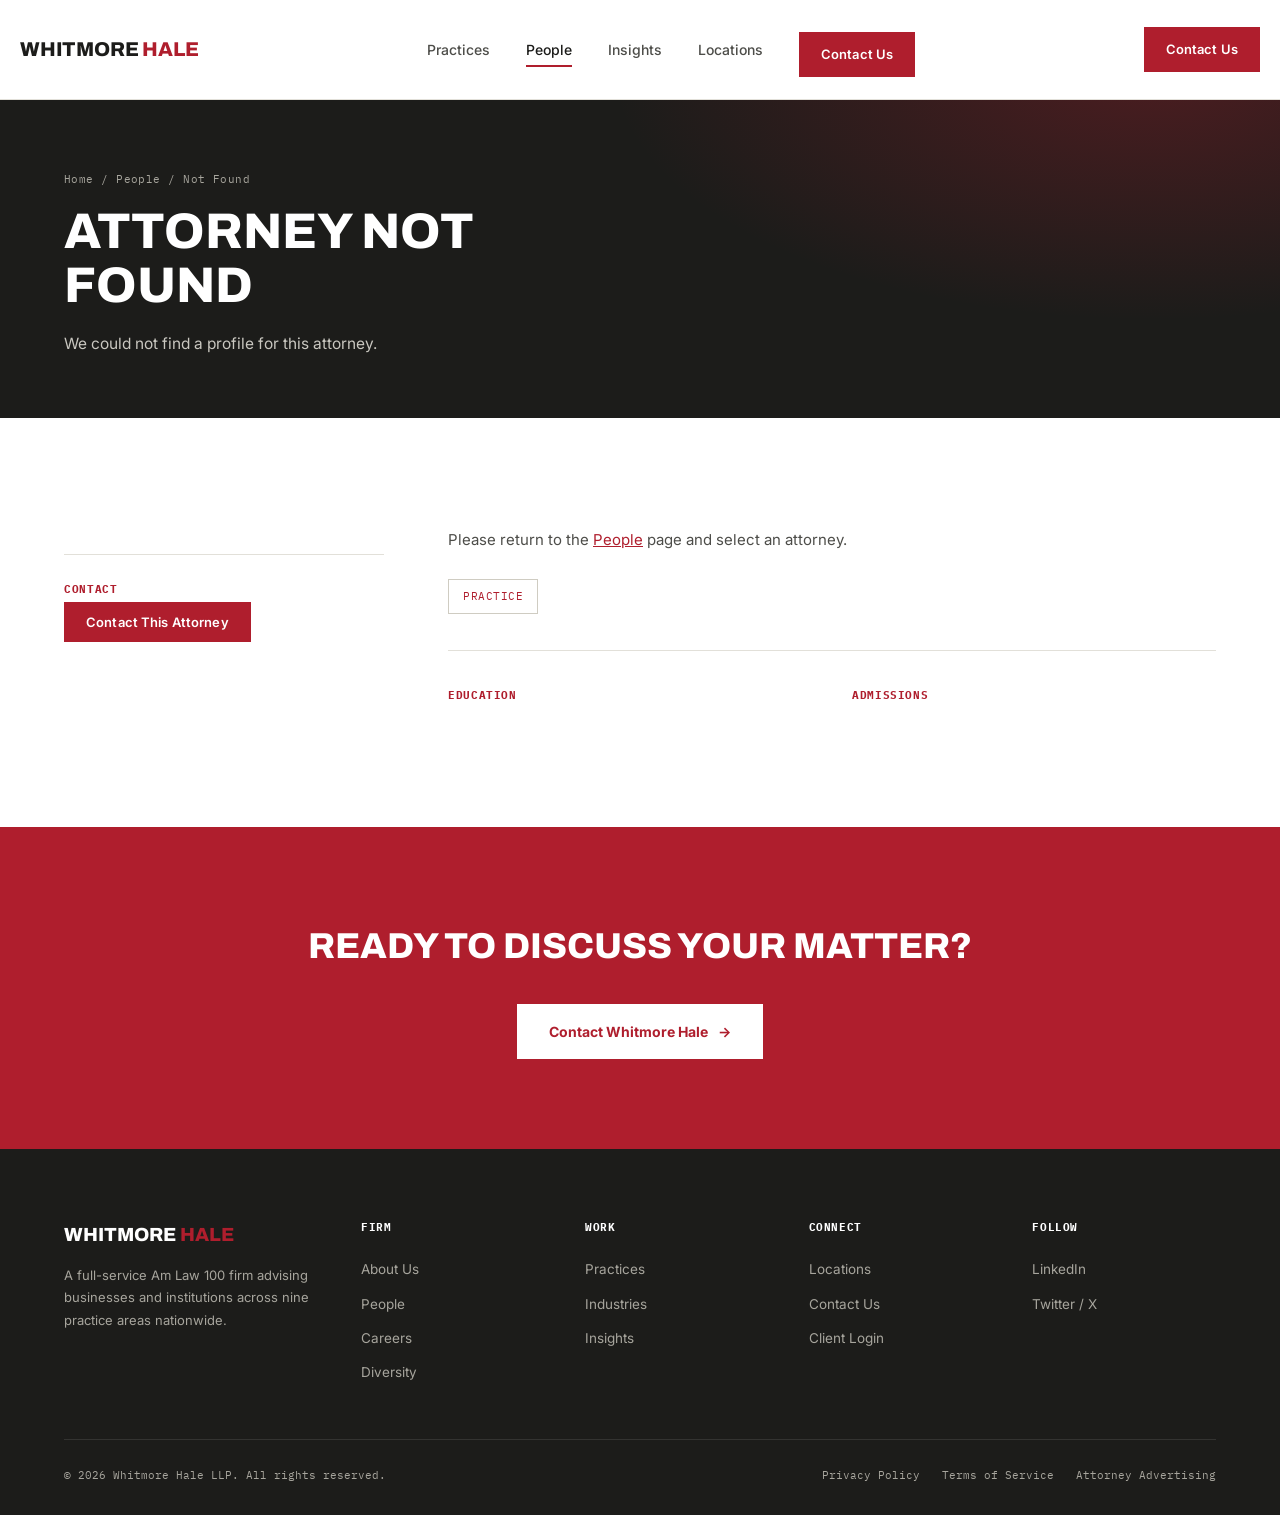
==== attorney.html @ 36b5e0cc "Add files via upload" ====
<!DOCTYPE html>
<html lang="en">

<head>
  <meta charset="UTF-8">
  <meta name="viewport" content="width=device-width, initial-scale=1.0">
  <title>Attorney | Whitmore Hale LLP</title>
  <link rel="preconnect" href="https://fonts.googleapis.com">
  <link rel="preconnect" href="https://fonts.gstatic.com" crossorigin>
  <link
    href="https://fonts.googleapis.com/css2?family=Archivo:wght@700;800&family=Inter:wght@300;400;500;600&family=IBM+Plex+Mono:wght@400;500&display=swap"
    rel="stylesheet">
  <link rel="stylesheet" href="style.css">
</head>

<body>



  <header class="site">
    <div class="wrap nav-inner">
      <a href="index.html" class="brand">WHITMORE <span>HALE</span></a>
      <button class="nav-toggle" id="navToggle" aria-label="Open menu" aria-expanded="false">☰</button>
      <nav class="links" id="navLinks">
        <a href="practices.html">Practices</a>
        <a href="people.html" class="active">People</a>
        <a href="insights.html">Insights</a>
        <a href="contact.html">Locations</a>
        <a href="contact.html" class="cta-btn" style="display:inline-block; margin-top:10px;">Contact Us</a>
      </nav>
      <div class="nav-icons">
        <a href="contact.html" class="cta-btn desktop-only">Contact Us</a>
      </div>
    </div>
  </header>

  <main>

    <section class="page-hero">
      <div class="wrap">
        <div class="breadcrumb"><a href="index.html">Home</a> / <a href="people.html">People</a> / <span
            id="crumbName">Attorney</span></div>
        <div class="eyebrow" id="bioPractice">Practice Area</div>
        <h1 id="bioName">Attorney Name</h1>
        <p class="lede" id="bioRole">Role</p>
      </div>
    </section>

    <section>
      <div class="wrap bio-grid">
        <div class="bio-side">
          <div class="bio-gallery" id="bioGallery"></div>
          <div class="info-block">
            <h5>Contact</h5>
            <div id="bioEmail"></div>
            <div id="bioPhone"></div>
            <div class="sub" id="bioOffice"></div>
          </div>
          <a href="contact.html" class="cta-btn">Contact This Attorney</a>
        </div>

        <div class="bio-content">
          <div id="bioParagraphs"></div>
          <span class="practice-tag" id="bioPracticeTag">Practice</span>

          <div class="credentials">
            <div>
              <h5>Education</h5>
              <ul id="bioEducation"></ul>
            </div>
            <div>
              <h5>Admissions</h5>
              <ul id="bioAdmissions"></ul>
            </div>
          </div>
        </div>
      </div>
    </section>

    <section class="cta-band" style="padding:90px 0;">
      <div class="wrap">
        <h2>Ready to discuss your matter?</h2>
        <a href="contact.html" class="btn-white">Contact Whitmore Hale <span class="arrow">→</span></a>
      </div>
    </section>

  </main>

  <footer>
    <div class="wrap">
      <div class="foot-grid">
        <div>
          <div class="foot-brand">WHITMORE <span>HALE</span></div>
          <p>A full-service Am Law 100 firm advising businesses and institutions across nine practice areas nationwide.
          </p>
        </div>
        <div class="foot-col">
          <h5>Firm</h5>
          <a href="index.html">About Us</a>
          <a href="people.html">People</a>
          <a href="#">Careers</a>
          <a href="#">Diversity</a>
        </div>
        <div class="foot-col">
          <h5>Work</h5>
          <a href="practices.html">Practices</a>
          <a href="index.html">Industries</a>
          <a href="insights.html">Insights</a>
        </div>
        <div class="foot-col">
          <h5>Connect</h5>
          <a href="contact.html">Locations</a>
          <a href="contact.html">Contact Us</a>
          <a href="#">Client Login</a>
        </div>
        <div class="foot-col">
          <h5>Follow</h5>
          <a href="#">LinkedIn</a>
          <a href="#">Twitter / X</a>
        </div>
      </div>
      <div class="foot-bottom">
        <div>© 2026 Whitmore Hale LLP. All rights reserved.</div>
        <div class="foot-links">
          <a href="#">Privacy Policy</a>
          <a href="#">Terms of Service</a>
          <a href="#">Attorney Advertising</a>
        </div>
      </div>
    </div>
  </footer>

  <script src="script.js"></script>
  <script>
    // ---- attorney data (edit / extend as needed) ----
    const attorneyData = {
      'robert-hale': {
        name: 'Oren J. Warshavsky',
        practice: 'BakerHostetler',
        photos: ['images/1.png'],
        email: 'kaieager@eclipsezen.com',
        phone: '+1 (832) 345-4051',
        bio: [
          'Robert Warshavsky is the co-leader of BakerHostetler\'s Global Fraud and International Asset Tracing and Recovery team. His practice focuses on multi-jurisdictional litigation, international asset tracing and recovery, cross-border litigation, intellectual property, bankruptcy, commercial disputes, digital assets, and related complex matters.',

          'According to BakerHostetler\'s official profile, Warshavsky has secured over $9 billion in monetary recoveries for clients. His representative experience includes the Bernard L. Madoff Investment Securities liquidation case, where he provided legal services to the liquidation trustee team.',

          'His international asset recovery practice includes tracing and recovering assets across borders, enforcement of foreign judgments, and enforcement of international arbitration awards. He has also been involved in litigation concerning Nazi-looted artworks related to Egon Schiele. In 2024, the New York State Supreme Court issued a ruling regarding ownership of a Schiele watercolor, and BakerHostetler\'s official page lists Warshavsky as counsel in that case.'
        ],
        education: ['J.D., Case Western Reserve University School of Law', 'B.A., Economics, Ohio State University'],
        admissions: ['Ohio', 'U.S. District Court, Northern District of Ohio']
      },
      'diane-okafor': {
        name: 'John B. Quinn',
        role: 'Partner · Litigation',
        practice: 'Litigation',
        initials: 'DO',
        photos: ['images/2.png'],
        email: 'kaieager@eclipsezen.com',
        phone: '+1 (832) 345-4051',
        bio: [
          'John Quinn is the Founder and Chairman of Quinn Emanuel, focusing on commercial litigation, international disputes, crisis management, and arbitration. Quinn Emanuel currently has more than 1,300 lawyers across 33 offices in 12 countries.',

          'According to Quinn Emanuel\'s official profile, John Quinn has a long-standing practice in high-stakes commercial litigation. He has been recognized by The American Lawyer as a "master strategist" and named a Legal Legend by Lawdragon.',

          'One of his most notable representative matters is the 3M Combat Arms Earplugs Litigation, in which Quinn Emanuel represented more than 250,000 service members in related litigation. The litigation ultimately resulted in a settlement of approximately $6.01 billion. Quinn Emanuel\'s official materials in 2026 continue to identify the case as one of John Quinn\'s major victories.'
        ],
        education: ['J.D., University of Michigan Law School', 'B.A., Political Science, University of Virginia'],
        admissions: ['Ohio', 'New York', 'U.S. Court of Appeals, Sixth Circuit']
      },
      'marcus-feldman': {
        name: 'Alex Spiro',
        role: 'Partner · Intellectual Property',
        practice: 'Intellectual Property',
        initials: 'MF',
        photos: ['images/3.png'],
        email: 'kaieager@eclipsezen.com',
        phone: '+1 (832) 345-4051',
        office: 'New York',
        bio: [
          'Alex Spiro is a prominent American criminal defense and litigation attorney. He graduated from Harvard Law School and previously served as a Manhattan prosecutor before entering private practice. According to Quinn Emanuel\'s official profile, he has tried more than 50 cases to verdict as lead counsel.',

          'Earlier in his career as a prosecutor, Spiro was involved in several significant criminal matters, including the Rodney Alcala case, the Travis Woods case, and investigations conducted by the Conviction Integrity Unit involving potential wrongful convictions.',

          'His practice has since expanded to include white-collar criminal defense, corporate internal investigations, securities, intellectual property, bankruptcy, financial disputes, digital assets, and media and entertainment litigation. Quinn Emanuel also identifies him as a prominent attorney within its Blockchain and Digital Asset Practice.'
        ],
        education: ['J.D., Columbia Law School', 'B.S., Electrical Engineering, Georgia Institute of Technology'],
        admissions: ['New York', 'U.S. Patent and Trademark Office']
      },
      'angela-whitmore': {
        name: 'Loretta E. Lynch',
        role: 'Partner · Labor & Employment',
        practice: 'Labor & Employment',
        initials: 'AW',
        photos: ['images/4.png'],
        email: 'kaieager@eclipsezen.com',
        phone: '+1 (832) 345-4051',
        bio: [
          'Loretta Lynch is a distinguished American attorney whose practice focuses on white-collar matters, government investigations, the Foreign Corrupt Practices Act (FCPA), anti-corruption, internal investigations, and high-stakes litigation. She served as the 83rd Attorney General of the United States from 2015 to 2017.',

          'According to Paul Weiss\'s official profile, Lynch twice served as the U.S. Attorney for the Eastern District of New York and held several senior positions at the U.S. Department of Justice. Her government experience includes leading complex federal investigations and enforcement matters involving financial crimes, corruption, and corporate misconduct.',

          'Her representative matters include an internal investigation involving BlackRock, an independent investigation into the Department of Public Safety at Syracuse University, an NCAA investigation involving North Carolina State University, an internal investigation for a Fortune 50 energy company, and high-profile discrimination litigation involving McDonald\'s. She has also advised companies on ESG, compliance, and corporate governance matters.',

          'In her independent investigation for Syracuse University, Lynch led a team that interviewed 77 witnesses and reviewed extensive documentary, video, and internal materials. Her combination of senior government experience and private-practice work makes her particularly experienced in complex investigations, regulatory matters, and high-stakes corporate disputes.'
        ],
        education: ['J.D., Case Western Reserve University School of Law', 'B.A., Labor Relations, Cornell University'],
        admissions: ['Ohio']
      },
      'thomas-reyes': {
        name: 'Neal Katyal',
        role: 'Partner · Tax',
        practice: 'Tax',
        initials: 'TR',
        photos: ['images/5.png'],
        email: 'kaieager@eclipsezen.com',
        phone: '+1 (832) 345-4051',
        bio: [
          'Neal Katyal is a prominent American appellate and Supreme Court litigator whose practice focuses on Supreme Court litigation, appellate litigation, constitutional law, government investigations, and complex commercial disputes. He previously served as the U.S. Solicitor General and is a key leader of Hogan Lovells\' appellate practice.',

          'According to Hogan Lovells\' official profile, Katyal has argued numerous significant cases before the U.S. Supreme Court and has received longstanding recognition from organizations including Chambers and Lawdragon. His practice encompasses some of the most consequential constitutional, regulatory, and appellate matters in the United States.',

          'His representative matters include Moore v. Harper, a major U.S. Supreme Court election and constitutional case in which Katyal represented Common Cause, and Allen v. Milligan, which involved Alabama congressional redistricting and the Voting Rights Act, where the Hogan Lovells team achieved a significant victory.',

          'Katyal also served as a member of the Minnesota Special Attorney General\'s team in the appeal arising from the George Floyd case, helping successfully defend Derek Chauvin\'s second-degree murder conviction. His combination of Supreme Court experience, government service, and complex appellate litigation makes him one of the most prominent appellate advocates in the United States.'
        ],
        education: ['LL.M., Taxation, New York University School of Law', 'J.D., Georgetown University Law Center'],
        admissions: ['District of Columbia', 'New York', 'U.S. Tax Court']
      },
      'sarah-lindqvist': {
        name: 'Richard E. “Rick” Climan',
        role: 'Partner · Data Privacy & Cybersecurity',
        practice: 'Data Privacy & Cybersecurity',
        initials: 'SL',
        photos: ['images/6.png'],
        email: 'kaieager@eclipsezen.com',
        phone: '+1 (832) 345-4051',
        bio: [
          'He is a highly experienced corporate attorney who has practiced technology and life sciences M&A for more than 30 years. According to Hogan Lovells\' official profile, he is recognized as a leading figure in technology M&A and has advised clients on some of the most significant transactions in the sector.',

          'His representative transactions include Walmart\'s approximately $16 billion acquisition of a roughly 77% stake in Flipkart, one of the largest technology and e-commerce transactions in India, and Marvell Technology\'s approximately $10 billion acquisition of Inphi, a major semiconductor industry transaction.',

          'These matters reflect his extensive experience handling large-scale and cross-border technology M&A transactions. He has also been inducted into the Lawdragon Hall of Fame, and Hogan Lovells describes him as one of Silicon Valley\'s most prominent technology M&A lawyers.'
        ],
        education: ['J.D., Fordham University School of Law', 'B.S., Computer Science, University of Wisconsin–Madison'],
        admissions: ['New York', 'Certified Information Privacy Professional (CIPP/US)']
      },
      'james-cho': {
        name: 'John Rhie',
        role: 'Partner · Real Estate',
        practice: 'Real Estate',
        initials: 'JC',
        photos: ['images/7.png'],
        email: 'kaieager@eclipsezen.com',
        phone: '+1 (832) 345-4051',
        bio: [
          'John Rhie is the Managing Partner of Quinn Emanuel\'s Asia-Pacific region and the head of its international arbitration practice in Asia. His practice focuses on international commercial arbitration, investment treaty arbitration, cross-border litigation, international commercial disputes, and white-collar crime. He has extensive experience as both counsel and arbitrator before major arbitral institutions, including HKIAC, ICC, ICSID, KCAB, LCIA, and SIAC, as well as in ad hoc arbitrations worldwide.',

          'According to Quinn Emanuel\'s official profile, Rhie is widely recognized as a leading international arbitration practitioner. He has been consistently ranked by major legal publications, including Chambers & Partners and The Legal 500. Chambers & Partners has recognized him as a Band 1 practitioner in Greater China and Korea, while clients have praised his strategic thinking, judgment, and ability to handle complex international disputes. He was also recognized by the Asian Legal Business Awards as the International Law Firm Leader of the Year in 2024.',

          'His representative matters include representing Bombardier Transportation and Daelim Construction in a PPP arbitration against a Korean local government, which resulted in an arbitration award exceeding $750 million. He has also represented Korean private equity funds, international investment banks, major Korean manufacturers, international energy companies, UFC, and Formula One Administration in significant cross-border disputes.',

          'Rhie has handled disputes involving post-acquisition claims valued at approximately $1 billion, as well as SIAC arbitrations involving Korean private equity funds. His cross-border litigation experience includes matters before the English High Court and complex, high-value disputes spanning multiple jurisdictions, including the United States, Panama, the British Virgin Islands, and South Korea.',

          'In addition to his practice as counsel, Rhie frequently serves as an arbitrator. He has taught as an adjunct professor at Seoul National University and the Judicial Research and Training Institute of the Supreme Court of Korea. He has also been appointed to arbitration panels and committees associated with institutions including the Hong Kong International Arbitration Centre, the China International Economic and Trade Arbitration Commission, and the KCAB International Arbitration Court.'
        ],
        education: ['J.D., Ohio State University Moritz College of Law', 'B.B.A., Finance, University of Notre Dame'],
        admissions: ['Ohio']
      },
      'priya-raman': {
        name: 'Susanna M. Buerge',
        role: 'Partner · Healthcare',
        practice: 'Healthcare',
        initials: 'PR',
        photos: ['images/8.png'],
        email: 'kaieager@eclipsezen.com',
        phone: '+1 (832) 345-4051',
        bio: [
          'Susanna Buergel is a leading securities and commercial litigator whose practice focuses on securities litigation, white-collar defense, internal investigations, and restructuring litigation. She is a partner in Paul Weiss\'s Litigation Department and serves as co-chair of the firm\'s Securities Litigation & Enforcement Group. She earned her J.D. from Columbia Law School in 1999, where she served as an Articles Editor of the Columbia Law Review and was a Harlan Fiske Stone Scholar.',

          'Buergel has extensive experience defending financial institutions, corporations, and underwriters in complex securities and commercial matters in federal and state courts across the United States. She also regularly represents clients before the Securities and Exchange Commission, the U.S. Department of Justice, and numerous federal and state regulators. Her representative matters include defending the underwriting syndicates in securities class actions arising from the Altice USA, Canaan Inc., Lizhi, and Opera Limited IPOs, as well as representing Barclays Capital and Macquarie Infrastructure in securities litigation.',

          'Her recent and notable representations include Citigroup in multiple securities, regulatory, and commercial matters, including appellate and Delaware Chancery Court victories; Morgan Stanley in significant antitrust and data-breach class actions; Nikola Corporation and its officers and directors in securities and derivative litigation; Fresenius in successfully terminating its proposed $4.3 billion acquisition of Akorn Pharmaceuticals following alleged FDA data-integrity issues; Viking Global Investors in a Delaware Chancery Court dispute; Virtu Financial in litigation relating to its $1.4 billion acquisition of Knight Capital Group; and Ericsson in securities class action litigation in the Southern District of New York.',

          'Buergel has also represented major financial institutions in investigations involving antitrust issues, Bank Secrecy Act and anti-money-laundering compliance, sales practices, incentive compensation, and other regulatory matters. She has received extensive recognition from leading legal publications and directories, including Chambers USA, Legal 500 US, Benchmark Litigation, Law360, and Lawdragon. She has been recognized as a Band 1 practitioner for Securities: Litigation in New York by Chambers USA and has been repeatedly named among the leading securities and financial services litigators in the United States.',

          'Among her professional honors, Buergel has been named a Law360 MVP multiple times, recognized among Law360\'s Most Influential Women in Securities Law, and selected as a Lawdragon Legal Legend. She has also been repeatedly recognized among Lawdragon\'s 500 Leading Lawyers and Benchmark Litigation\'s leading litigation practitioners. In addition to her private practice, she serves as an adjunct lecturer at Columbia Law School, where she teaches trial practice.'
        ],
        education: ['J.D., University of Chicago Law School', 'B.A., Biology, Washington University in St. Louis'],
        admissions: ['Ohio', 'Illinois']
      }
    };

    const params = new URLSearchParams(window.location.search);
    const id = params.get('id');
    const a = attorneyData[id];

    if (a) {
      document.title = a.name + ' | Whitmore Hale LLP';
      document.getElementById('crumbName').textContent = a.name;
      document.getElementById('bioPractice').textContent = a.practice;
      document.getElementById('bioPracticeTag').textContent = a.practice;
      document.getElementById('bioName').textContent = a.name;
      document.getElementById('bioRole').textContent = a.role;
      document.getElementById('bioEmail').textContent = a.email;
      document.getElementById('bioPhone').textContent = a.phone;
      document.getElementById('bioOffice').textContent = a.office;

      const gallery = document.getElementById('bioGallery');
      const photos = (a.photos || []).slice(0, 3);
      if (photos.length === 0) {
        gallery.className = 'bio-gallery';
        gallery.innerHTML = `<div class="bio-photo" data-initial="${a.initials}"></div>`;
      } else if (photos.length === 1) {
        gallery.className = 'bio-gallery';
        gallery.innerHTML = `<div class="bio-photo"><img src="${photos[0]}" alt="${a.name}"></div>`;
      } else if (photos.length === 2) {
        gallery.className = 'bio-gallery bio-gallery-2';
        gallery.innerHTML = photos.map(p => `<div class="bio-photo"><img src="${p}" alt="${a.name}"></div>`).join('');
      } else {
        gallery.className = 'bio-gallery bio-gallery-3';
        gallery.innerHTML = `
        <div class="bio-photo bio-photo-main"><img src="${photos[0]}" alt="${a.name}"></div>
        <div class="bio-photo-sub">
          <div class="bio-photo"><img src="${photos[1]}" alt="${a.name}"></div>
          <div class="bio-photo"><img src="${photos[2]}" alt="${a.name}"></div>
        </div>`;
      }

      const paraWrap = document.getElementById('bioParagraphs');
      a.bio.forEach(p => {
        const el = document.createElement('p');
        el.textContent = p;
        paraWrap.appendChild(el);
      });

      const eduList = document.getElementById('bioEducation');
      a.education.forEach(item => {
        const li = document.createElement('li');
        li.textContent = item;
        eduList.appendChild(li);
      });

      const admitList = document.getElementById('bioAdmissions');
      a.admissions.forEach(item => {
        const li = document.createElement('li');
        li.textContent = item;
        admitList.appendChild(li);
      });
    } else {
      document.getElementById('crumbName').textContent = 'Not Found';
      document.getElementById('bioName').textContent = 'Attorney Not Found';
      document.getElementById('bioRole').textContent = 'We could not find a profile for this attorney.';
      document.getElementById('bioPractice').textContent = '';
      document.getElementById('bioParagraphs').innerHTML = '<p>Please return to the <a href="people.html" style="color:var(--red); text-decoration:underline;">People</a> page and select an attorney.</p>';
    }
  </script>
</body>

</html>
---- style.css ----
:root{
  --paper:#ffffff;
  --stone:#f4f3f0;
  --stone-2:#eceae4;
  --ink:#1c1c1a;
  --ink-soft:#4d4d49;
  --dim:#83837c;
  --red:#af1e2d;
  --red-dark:#7c1420;
  --line:#e2e0d9;
  --line-strong:#cfccc2;
  --display:'Archivo', sans-serif;
  --sans:'Inter', sans-serif;
  --mono:'IBM Plex Mono', monospace;
  --ease: cubic-bezier(.2,.65,.15,1);
}

*{box-sizing:border-box; margin:0; padding:0;}
html{scroll-behavior:smooth;}
body{
  background:var(--paper);
  color:var(--ink);
  font-family:var(--sans);
  font-weight:400;
  line-height:1.65;
  overflow-x:hidden;
}
a{color:inherit; text-decoration:none;}
::selection{background:var(--red); color:var(--paper);}
:focus-visible{outline:2px solid var(--red); outline-offset:3px;}
img{max-width:100%; display:block;}

.wrap{max-width:1240px; margin:0 auto; padding:0 44px;}
@media (max-width:640px){ .wrap{padding:0 22px;} }

.eyebrow{
  font-family:var(--mono);
  font-size:11px;
  letter-spacing:.14em;
  text-transform:uppercase;
  color:var(--red);
  display:flex; align-items:center; gap:10px;
  font-weight:500;
}

/* ---------- TOP UTILITY BAR ---------- */
.utility-bar{
  background:var(--ink); color:#d8d6cf;
  font-family:var(--mono); font-size:11px; letter-spacing:.04em;
}
.utility-inner{
  display:flex; justify-content:flex-end; gap:28px;
  padding:9px 0;
}
.utility-inner a{opacity:.85; transition:opacity .2s;}
.utility-inner a:hover{opacity:1; color:var(--paper);}
@media (max-width:700px){ .utility-bar{display:none;} }

/* ---------- NAV ---------- */
header.site{
  position:sticky; top:0; z-index:100;
  background:rgba(255,255,255,0.96);
  backdrop-filter:blur(8px);
  border-bottom:1px solid var(--line);
}
.nav-inner{
  display:flex; align-items:center; justify-content:space-between;
  padding:22px 0;
}
.brand{
  font-family:var(--display);
  font-weight:800;
  font-size:20px;
  letter-spacing:-0.01em;
  color:var(--ink);
  text-transform:uppercase;
}
.brand span{color:var(--red);}
nav.links{display:flex; align-items:center; gap:36px; font-size:14px;}
nav.links a:not(.cta-btn){
  position:relative; padding:6px 0; color:var(--ink-soft);
  font-weight:500; transition:color .25s;
}
nav.links a:not(.cta-btn):hover, nav.links a:not(.cta-btn).active{color:var(--ink);}
nav.links a:not(.cta-btn)::after{
  content:''; position:absolute; left:0; bottom:0; width:0; height:2px;
  background:var(--red); transition:width .3s var(--ease);
}
nav.links a:not(.cta-btn):hover::after, nav.links a:not(.cta-btn).active::after{width:100%;}
.nav-icons{display:flex; align-items:center; gap:18px;}
.icon-btn{
  width:38px; height:38px; display:flex; align-items:center; justify-content:center;
  border:1px solid var(--line-strong); background:none; cursor:pointer;
  color:var(--ink); transition:border-color .25s, background .25s;
}
.icon-btn:hover{border-color:var(--red); background:var(--stone);}
.cta-btn{
  font-family:var(--sans); font-size:13px; font-weight:600; letter-spacing:.01em;
  background:var(--red); color:var(--paper); padding:12px 22px;
  transition:background .25s;
}
.cta-btn:hover{background:var(--red-dark);}
.nav-toggle{display:none; background:none; border:none; color:var(--ink); font-size:22px; cursor:pointer;}
@media (max-width:900px){
  nav.links{
    position:fixed; top:0; left:0; right:0; bottom:0; z-index:200;
    flex-direction:column; align-items:flex-start; justify-content:flex-start; gap:0;
    background:var(--paper); padding:100px 26px 26px;
    transform:translateX(100%); transition:transform .35s var(--ease);
  }
  nav.links.open{transform:translateX(0);}
  nav.links a:not(.cta-btn){padding:18px 0; border-bottom:1px solid var(--line); font-size:19px; width:100%;}
  .nav-toggle{display:block; z-index:201;}
  .nav-icons .icon-btn.search-desktop{display:none;}
}

/* ---------- HERO w/ signature search ---------- */
.hero{
  padding:96px 0 0;
  background:var(--ink);
  color:var(--paper);
  position:relative;
  overflow:hidden;
}
.hero::before{
  content:'';
  position:absolute; inset:0;
  background:
    radial-gradient(1100px 480px at 15% -10%, rgba(175,30,45,0.35), transparent 60%),
    radial-gradient(700px 500px at 100% 110%, rgba(175,30,45,0.18), transparent 60%);
}
.hero-inner{position:relative; text-align:center; padding-bottom:90px;}
.hero .eyebrow{justify-content:center; color:#e2a4ab;}
.hero h1{
  font-family:var(--display); font-weight:800; text-transform:uppercase;
  font-size:clamp(34px,6vw,72px); line-height:1.04; letter-spacing:-0.01em;
  margin:24px auto 22px; max-width:16ch;
}
.hero p.lede{
  font-size:17px; color:#c9c7c0; max-width:56ch; margin:0 auto; font-weight:300;
}

/* signature: oversized search-first block, cutting into hero */
.search-block{
  position:relative; margin-top:52px;
  max-width:760px; margin-left:auto; margin-right:auto;
}
.search-form{
  display:flex; align-items:stretch;
  background:var(--paper); border-radius:2px;
  box-shadow:0 24px 60px -20px rgba(0,0,0,0.5);
}
.search-form input{
  flex:1; border:none; background:none; padding:22px 24px;
  font-family:var(--sans); font-size:16px; color:var(--ink);
}
.search-form input:focus{outline:none;}
.search-form input::placeholder{color:var(--dim);}
.search-form button{
  border:none; background:var(--red); color:var(--paper);
  padding:0 30px; font-family:var(--sans); font-weight:600; font-size:14px;
  cursor:pointer; transition:background .25s; display:flex; align-items:center; gap:8px;
}
.search-form button:hover{background:var(--red-dark);}
.search-tags{
  display:flex; gap:10px; justify-content:center; flex-wrap:wrap; margin-top:22px;
}
.search-tags span{
  font-family:var(--mono); font-size:11px; color:#a7a59d;
  border:1px solid rgba(255,255,255,0.18); padding:7px 14px; border-radius:20px;
  transition:border-color .2s, color .2s; cursor:default;
}
.search-tags span:hover{border-color:var(--red); color:var(--paper);}
@media (max-width:640px){
  .search-form{flex-direction:column;}
  .search-form button{padding:16px; justify-content:center;}
}

/* stat strip under hero, dark to light seam */
.hero-stats{
  position:relative; background:var(--ink);
  border-top:1px solid rgba(255,255,255,0.08);
}
.hero-stats .wrap{
  display:grid; grid-template-columns:repeat(4,1fr);
  padding:0;
}
.hero-stats .stat{
  padding:34px 30px; border-left:1px solid rgba(255,255,255,0.1);
  text-align:center;
}
.hero-stats .stat:first-child{border-left:none;}
.hero-stats .n{font-family:var(--display); font-weight:800; font-size:32px; color:var(--paper);}
.hero-stats .l{font-size:11.5px; color:#a7a59d; margin-top:6px; letter-spacing:.03em;}
@media (max-width:760px){
  .hero-stats .wrap{grid-template-columns:repeat(2,1fr);}
  .hero-stats .stat:nth-child(3){border-left:none;}
  .hero-stats .stat{border-bottom:1px solid rgba(255,255,255,0.1);}
}

/* ---------- reveal ---------- */
.reveal{opacity:0; transform:translateY(24px); transition:opacity .7s var(--ease), transform .7s var(--ease);}
.reveal.in{opacity:1; transform:none;}

/* ---------- SECTIONS ---------- */
section{padding:110px 0;}
.section-alt{background:var(--stone);}
.sec-head{
  display:flex; justify-content:space-between; align-items:flex-end; gap:40px;
  margin-bottom:56px; flex-wrap:wrap;
}
.sec-head h2{
  font-family:var(--display); font-weight:800; text-transform:uppercase;
  font-size:clamp(26px,3.4vw,40px); margin-top:14px; letter-spacing:-0.005em;
  max-width:14ch;
}
.sec-head p{color:var(--ink-soft); font-size:15px; max-width:44ch;}
.link-arrow{
  font-family:var(--sans); font-size:13.5px; font-weight:600; color:var(--red);
  display:inline-flex; align-items:center; gap:8px; white-space:nowrap;
  border-bottom:1px solid transparent; transition:border-color .25s;
}
.link-arrow:hover{border-color:var(--red);}
.link-arrow .arrow{transition:transform .25s var(--ease);}
.link-arrow:hover .arrow{transform:translateX(4px);}

/* ---------- PRACTICE GRID ---------- */
.practice-grid{
  display:grid; grid-template-columns:repeat(3,1fr); gap:1px;
  background:var(--line); border:1px solid var(--line);
}
.practice-card{
  background:var(--paper); padding:36px 30px;
  transition:background .3s;
  display:flex; flex-direction:column; gap:14px;
}
.practice-card:hover{background:var(--stone);}
.practice-card .idx{font-family:var(--mono); font-size:11px; color:var(--dim);}
.practice-card h3{font-family:var(--display); font-weight:700; font-size:18.5px; text-transform:uppercase; letter-spacing:-0.005em;}
.practice-card p{font-size:13.5px; color:var(--ink-soft);}
.practice-card .go{
  margin-top:auto; font-family:var(--mono); font-size:11px; color:var(--red);
  display:flex; align-items:center; gap:6px; opacity:0; transform:translateX(-6px);
  transition:opacity .25s, transform .25s;
}
.practice-card:hover .go{opacity:1; transform:none;}
@media (max-width:900px){ .practice-grid{grid-template-columns:repeat(2,1fr);} }
@media (max-width:600px){ .practice-grid{grid-template-columns:1fr;} }

/* ---------- INDUSTRIES STRIP ---------- */
.industries{
  display:flex; flex-wrap:wrap; gap:12px;
}
.industry-pill{
  font-family:var(--sans); font-size:13.5px; font-weight:500; color:var(--ink);
  border:1px solid var(--line-strong); padding:12px 20px;
  transition:border-color .25s, background .25s;
}
.industry-pill:hover{border-color:var(--red); background:var(--paper);}

/* ---------- INSIGHTS ---------- */
.insight-grid{display:grid; grid-template-columns:repeat(3,1fr); gap:34px;}
@media (max-width:900px){ .insight-grid{grid-template-columns:1fr; gap:40px;} }
.insight-card{display:flex; flex-direction:column; gap:14px;}
.insight-thumb{
  aspect-ratio:16/10; background:linear-gradient(150deg, var(--ink) 0%, var(--red-dark) 130%);
  position:relative; overflow:hidden;
}
.insight-thumb::after{
  content:attr(data-tag); position:absolute; left:16px; bottom:16px;
  font-family:var(--mono); font-size:10.5px; letter-spacing:.06em; color:#f0dde0;
  text-transform:uppercase;
}
.insight-card .date{font-family:var(--mono); font-size:11px; color:var(--dim); letter-spacing:.03em;}
.insight-card h3{font-family:var(--display); font-weight:700; font-size:19px; line-height:1.3;}
.insight-card p{font-size:13.5px; color:var(--ink-soft);}

/* ---------- RECOGNITION BAND ---------- */
.recognition{
  background:var(--ink); color:var(--paper); padding:64px 0;
}
.recognition .wrap{display:flex; align-items:center; justify-content:space-between; gap:40px; flex-wrap:wrap;}
.recognition-list{display:flex; gap:44px; flex-wrap:wrap; font-family:var(--mono); font-size:12px; letter-spacing:.08em; color:#a7a59d; text-transform:uppercase;}
.recognition-list span{color:var(--paper);}

/* ---------- OFFICES / LOCATIONS ---------- */
.office-grid{display:grid; grid-template-columns:repeat(3,1fr); gap:1px; background:var(--line); border:1px solid var(--line);}
.office-card{background:var(--paper); padding:32px 28px; transition:background .3s;}
.office-card:hover{background:var(--stone);}
.office-card h4{font-family:var(--display); font-weight:700; font-size:17px; text-transform:uppercase; margin-bottom:12px;}
.office-card .tag{font-family:var(--mono); font-size:10.5px; color:var(--red); letter-spacing:.06em; display:block; margin-bottom:14px; text-transform:uppercase;}
.office-card .line{font-size:13.5px; color:var(--ink-soft); margin-top:3px;}
@media (max-width:900px){ .office-grid{grid-template-columns:1fr 1fr;} }
@media (max-width:600px){ .office-grid{grid-template-columns:1fr;} }

/* ---------- PAGE HERO (inner pages) ---------- */
.page-hero{
  background:var(--ink); color:var(--paper); padding:70px 0 62px;
  position:relative; overflow:hidden;
}
.page-hero::before{
  content:''; position:absolute; inset:0;
  background:radial-gradient(900px 420px at 90% -10%, rgba(175,30,45,0.32), transparent 60%);
}
.page-hero .wrap{position:relative;}
.breadcrumb{font-family:var(--mono); font-size:11px; color:#a7a59d; margin-bottom:16px; letter-spacing:.04em;}
.breadcrumb a{color:#a7a59d; transition:color .2s;}
.breadcrumb a:hover{color:var(--paper);}
.page-hero h1{
  font-family:var(--display); font-weight:800; text-transform:uppercase;
  font-size:clamp(30px,4.6vw,50px); line-height:1.08; max-width:18ch;
}
.page-hero p.lede{color:#c9c7c0; max-width:58ch; margin-top:18px; font-size:15.5px;}

/* ---------- FILTERS ---------- */
.filters{display:flex; gap:10px; flex-wrap:wrap; margin-bottom:48px;}
.filter-btn{
  font-family:var(--mono); font-size:11px; letter-spacing:.05em;
  border:1px solid var(--line-strong); color:var(--ink-soft);
  padding:10px 16px; background:none; cursor:pointer; transition:all .2s;
  text-transform:uppercase;
}
.filter-btn:hover, .filter-btn.active{border-color:var(--red); color:var(--red);}

/* ---------- PEOPLE GRID ---------- */
.people-grid{display:grid; grid-template-columns:repeat(4,1fr); gap:1px; background:var(--line); border:1px solid var(--line);}
.people-card{background:var(--paper); padding:0 0 26px; transition:background .3s;}
.people-card:hover{background:var(--stone);}
.people-photo{
  width:100%; aspect-ratio:3/4;
  background:linear-gradient(160deg, var(--stone-2) 0%, var(--line) 100%);
  position:relative; margin-bottom:20px; overflow:hidden;
}
.people-photo::after{
  content:attr(data-initial); position:absolute; inset:0; display:flex; align-items:center; justify-content:center;
  font-family:var(--display); font-weight:800; font-size:34px; color:rgba(28,28,26,0.16);
}
.people-photo img{
  width:100%; height:100%; object-fit:cover; display:block; position:relative; z-index:1;
}
.people-card .info{padding:0 24px;}
.people-card h4{font-family:var(--display); font-weight:700; font-size:16.5px;}
.people-card .role{font-family:var(--mono); font-size:10.5px; color:var(--red); margin-top:7px; letter-spacing:.05em; text-transform:uppercase;}
.people-card[hidden]{display:none;}
@media (max-width:900px){ .people-grid{grid-template-columns:repeat(2,1fr);} }

/* ---------- CONTACT FORM ---------- */
.contact-grid{display:grid; grid-template-columns:1fr 1fr; gap:70px;}
@media (max-width:900px){ .contact-grid{grid-template-columns:1fr; gap:50px;} }
.field{margin-bottom:22px;}
.field label{
  font-family:var(--mono); font-size:10.5px; letter-spacing:.06em; color:var(--dim);
  display:block; margin-bottom:9px; text-transform:uppercase;
}
.field input, .field textarea, .field select{
  width:100%; background:var(--paper); border:1px solid var(--line-strong);
  color:var(--ink); font-family:var(--sans); font-size:14.5px; padding:13px 14px;
  transition:border-color .25s;
}
.field input:focus, .field textarea:focus, .field select:focus{border-color:var(--red); outline:none;}
.field textarea{resize:vertical; min-height:100px;}
.contact-info{display:flex; flex-direction:column; gap:30px;}
.info-block h5{font-family:var(--mono); font-size:10.5px; color:var(--red); letter-spacing:.06em; margin-bottom:10px; text-transform:uppercase;}
.info-block div{font-size:14.5px; color:var(--ink);}
.info-block .sub{color:var(--dim); font-size:13px; margin-top:4px;}

/* ---------- CTA BAND ---------- */
.cta-band{
  background:var(--red); color:var(--paper); text-align:center; padding:80px 0;
}
.cta-band h2{
  font-family:var(--display); font-weight:800; text-transform:uppercase;
  font-size:clamp(24px,3vw,36px); margin-bottom:28px;
}
.cta-band .btn-white{
  display:inline-flex; align-items:center; gap:10px;
  background:var(--paper); color:var(--red); font-weight:700; font-size:14px;
  padding:16px 32px; transition:transform .25s var(--ease);
}
.cta-band .btn-white:hover{transform:translateY(-2px);}

/* ---------- FOOTER ---------- */
footer{background:var(--ink); color:#a7a59d; padding:70px 0 30px;}
.foot-grid{display:grid; grid-template-columns:1.4fr repeat(4,1fr); gap:40px; padding-bottom:50px; border-bottom:1px solid rgba(255,255,255,0.1);}
.foot-brand{font-family:var(--display); font-weight:800; font-size:19px; color:var(--paper); text-transform:uppercase; margin-bottom:14px;}
.foot-brand span{color:var(--red);}
.foot-grid p{font-size:13px; line-height:1.7; max-width:32ch;}
.foot-col h5{font-family:var(--mono); font-size:10.5px; color:var(--paper); letter-spacing:.06em; margin-bottom:16px; text-transform:uppercase;}
.foot-col a{display:block; font-size:13.5px; padding:6px 0; color:#a7a59d; transition:color .2s;}
.foot-col a:hover{color:var(--paper);}
@media (max-width:900px){ .foot-grid{grid-template-columns:repeat(2,1fr);} }
.foot-bottom{
  display:flex; justify-content:space-between; align-items:center; flex-wrap:wrap; gap:14px;
  padding-top:26px; font-family:var(--mono); font-size:11px;
}
.foot-bottom .foot-links{display:flex; gap:22px; flex-wrap:wrap;}
.foot-bottom a:hover{color:var(--paper);}

@media (prefers-reduced-motion: reduce){
  html{scroll-behavior:auto;}
  .reveal{transition:none; opacity:1; transform:none;}
}

/* ---------- ATTORNEY DETAIL ---------- */
.bio-grid{display:grid; grid-template-columns:320px 1fr; gap:64px;}
@media (max-width:900px){ .bio-grid{grid-template-columns:1fr; gap:40px;} }
.bio-photo{
  width:100%; aspect-ratio:3/4;
  background:linear-gradient(160deg, var(--stone-2) 0%, var(--line) 100%);
  position:relative; overflow:hidden;
}
.bio-photo::after{
  content:attr(data-initial); position:absolute; inset:0; display:flex; align-items:center; justify-content:center;
  font-family:var(--display); font-weight:800; font-size:44px; color:rgba(28,28,26,0.16);
}
.bio-photo img{width:100%; height:100%; object-fit:cover; display:block; position:relative; z-index:1;}

/* gallery layouts: 1 / 2 / 3 photos */
.bio-gallery-2{display:grid; grid-template-columns:1fr 1fr; gap:8px;}
.bio-gallery-2 .bio-photo{aspect-ratio:3/4;}
.bio-gallery-3{display:flex; flex-direction:column; gap:8px;}
.bio-gallery-3 .bio-photo-main{aspect-ratio:4/3;}
.bio-photo-sub{display:grid; grid-template-columns:1fr 1fr; gap:8px;}
.bio-photo-sub .bio-photo{aspect-ratio:1/1;}
.bio-side .info-block{margin-top:26px; padding-top:26px; border-top:1px solid var(--line);}
.bio-side .cta-btn{width:100%; text-align:center; margin-top:20px;}
.bio-content p{font-size:15px; color:var(--ink-soft); margin-bottom:18px; max-width:62ch;}
.credentials{display:grid; grid-template-columns:1fr 1fr; gap:40px; margin-top:36px; padding-top:36px; border-top:1px solid var(--line);}
@media (max-width:520px){ .credentials{grid-template-columns:1fr;} }
.credentials h5{font-family:var(--mono); font-size:10.5px; color:var(--red); letter-spacing:.06em; margin-bottom:12px; text-transform:uppercase;}
.credentials ul{list-style:none;}
.credentials li{font-size:13.5px; color:var(--ink-soft); padding:5px 0;}
.practice-tag{
  display:inline-block; font-family:var(--mono); font-size:10.5px; letter-spacing:.05em;
  color:var(--red); border:1px solid var(--line-strong); padding:8px 14px; text-transform:uppercase;
  margin-top:8px;
}
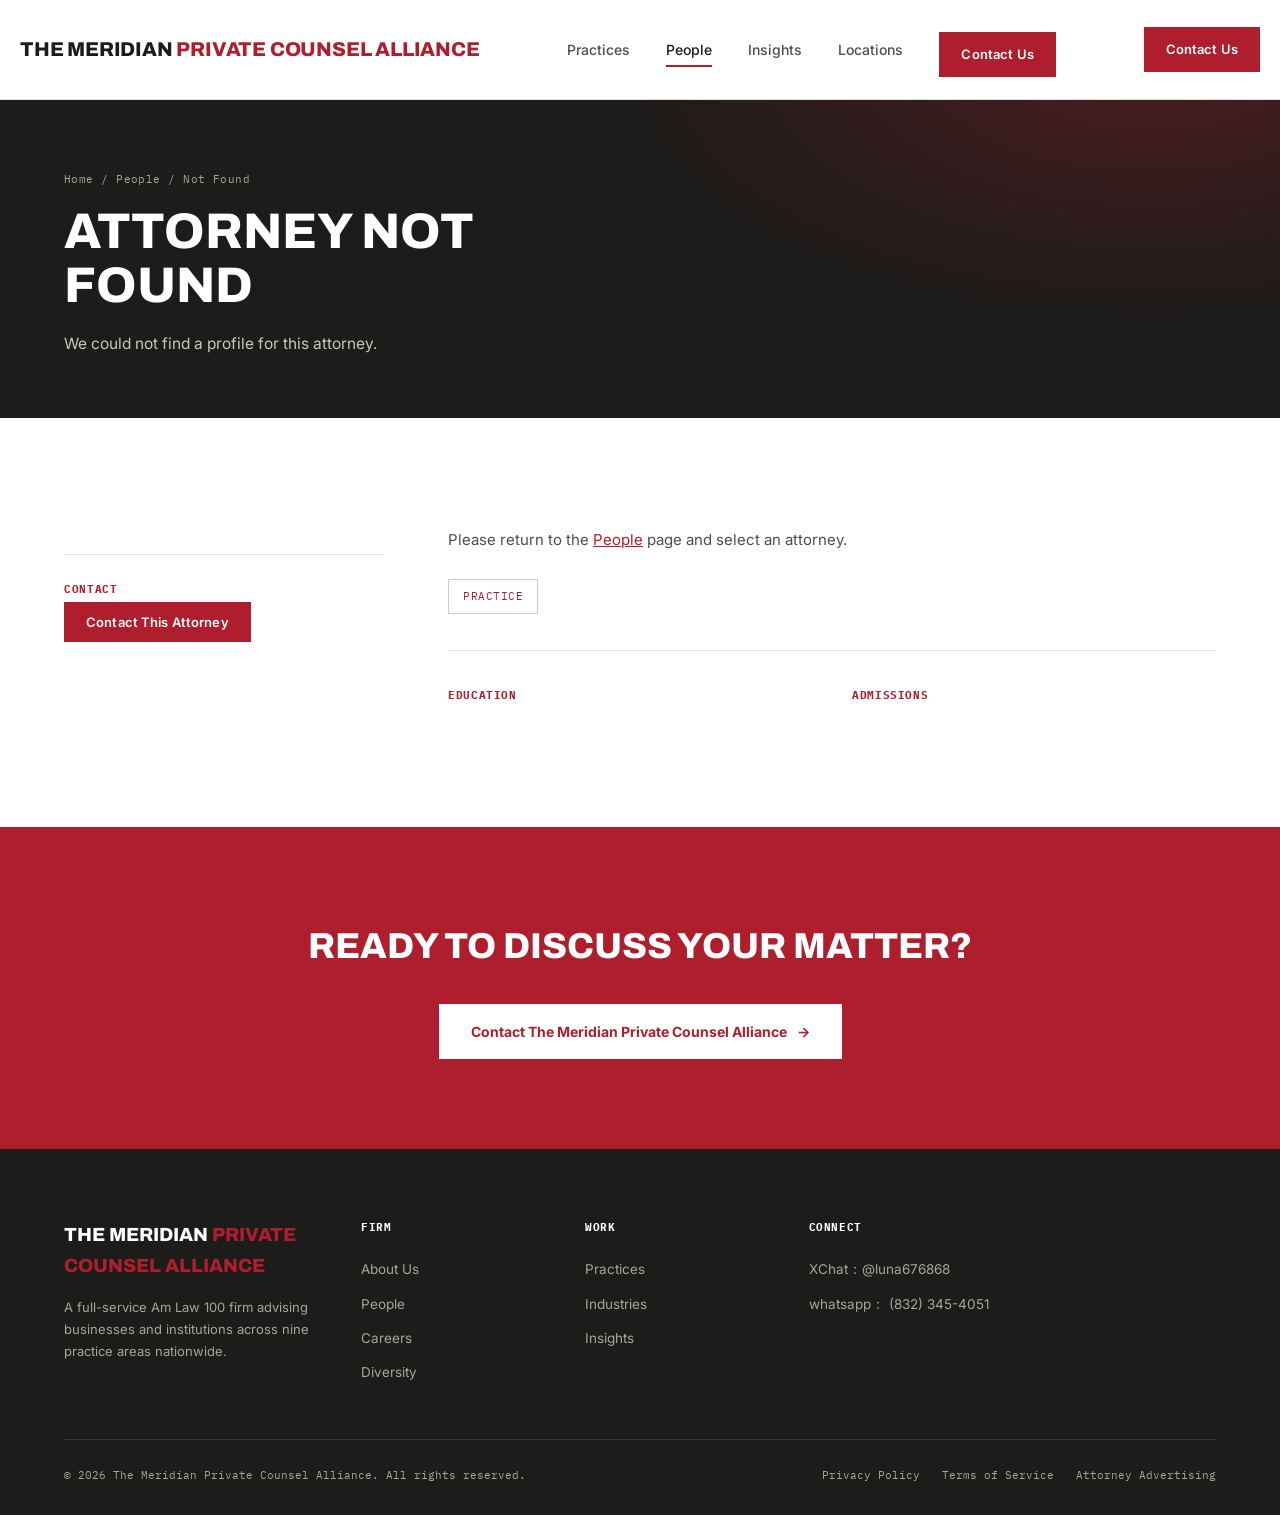
==== commit 8e2e3ea1: "Add files via upload" ====
--- a/attorney.html
+++ b/attorney.html
@@ -4,7 +4,7 @@
 <head>
   <meta charset="UTF-8">
   <meta name="viewport" content="width=device-width, initial-scale=1.0">
-  <title>Attorney | Whitmore Hale LLP</title>
+  <title>Attorney | The Meridian Private Counsel Alliance</title>
   <link rel="preconnect" href="https://fonts.googleapis.com">
   <link rel="preconnect" href="https://fonts.gstatic.com" crossorigin>
   <link
@@ -19,7 +19,7 @@
 
   <header class="site">
     <div class="wrap nav-inner">
-      <a href="index.html" class="brand">WHITMORE <span>HALE</span></a>
+      <a href="index.html" class="brand">The Meridian <span>Private Counsel Alliance</span></a>
       <button class="nav-toggle" id="navToggle" aria-label="Open menu" aria-expanded="false">☰</button>
       <nav class="links" id="navLinks">
         <a href="practices.html">Practices</a>
@@ -80,7 +80,8 @@
     <section class="cta-band" style="padding:90px 0;">
       <div class="wrap">
         <h2>Ready to discuss your matter?</h2>
-        <a href="contact.html" class="btn-white">Contact Whitmore Hale <span class="arrow">→</span></a>
+        <a href="contact.html" class="btn-white">Contact The Meridian Private Counsel Alliance <span
+            class="arrow">→</span></a>
       </div>
     </section>
 
@@ -90,7 +91,7 @@
     <div class="wrap">
       <div class="foot-grid">
         <div>
-          <div class="foot-brand">WHITMORE <span>HALE</span></div>
+          <div class="foot-brand">The Meridian <span>Private Counsel Alliance</span></div>
           <p>A full-service Am Law 100 firm advising businesses and institutions across nine practice areas nationwide.
           </p>
         </div>
@@ -109,18 +110,12 @@
         </div>
         <div class="foot-col">
           <h5>Connect</h5>
-          <a href="contact.html">Locations</a>
-          <a href="contact.html">Contact Us</a>
-          <a href="#">Client Login</a>
-        </div>
-        <div class="foot-col">
-          <h5>Follow</h5>
-          <a href="#">LinkedIn</a>
-          <a href="#">Twitter / X</a>
+          <a href="contact.html">XChat：@luna676868</a>
+          <a href="contact.html">whatsapp： (832) 345-4051</a>
         </div>
       </div>
       <div class="foot-bottom">
-        <div>© 2026 Whitmore Hale LLP. All rights reserved.</div>
+        <div>© 2026 The Meridian Private Counsel Alliance. All rights reserved.</div>
         <div class="foot-links">
           <a href="#">Privacy Policy</a>
           <a href="#">Terms of Service</a>
@@ -296,7 +291,7 @@
     const a = attorneyData[id];
 
     if (a) {
-      document.title = a.name + ' | Whitmore Hale LLP';
+      document.title = a.name + ' | The Meridian Private Counsel Alliances';
       document.getElementById('crumbName').textContent = a.name;
       document.getElementById('bioPractice').textContent = a.practice;
       document.getElementById('bioPracticeTag').textContent = a.practice;
